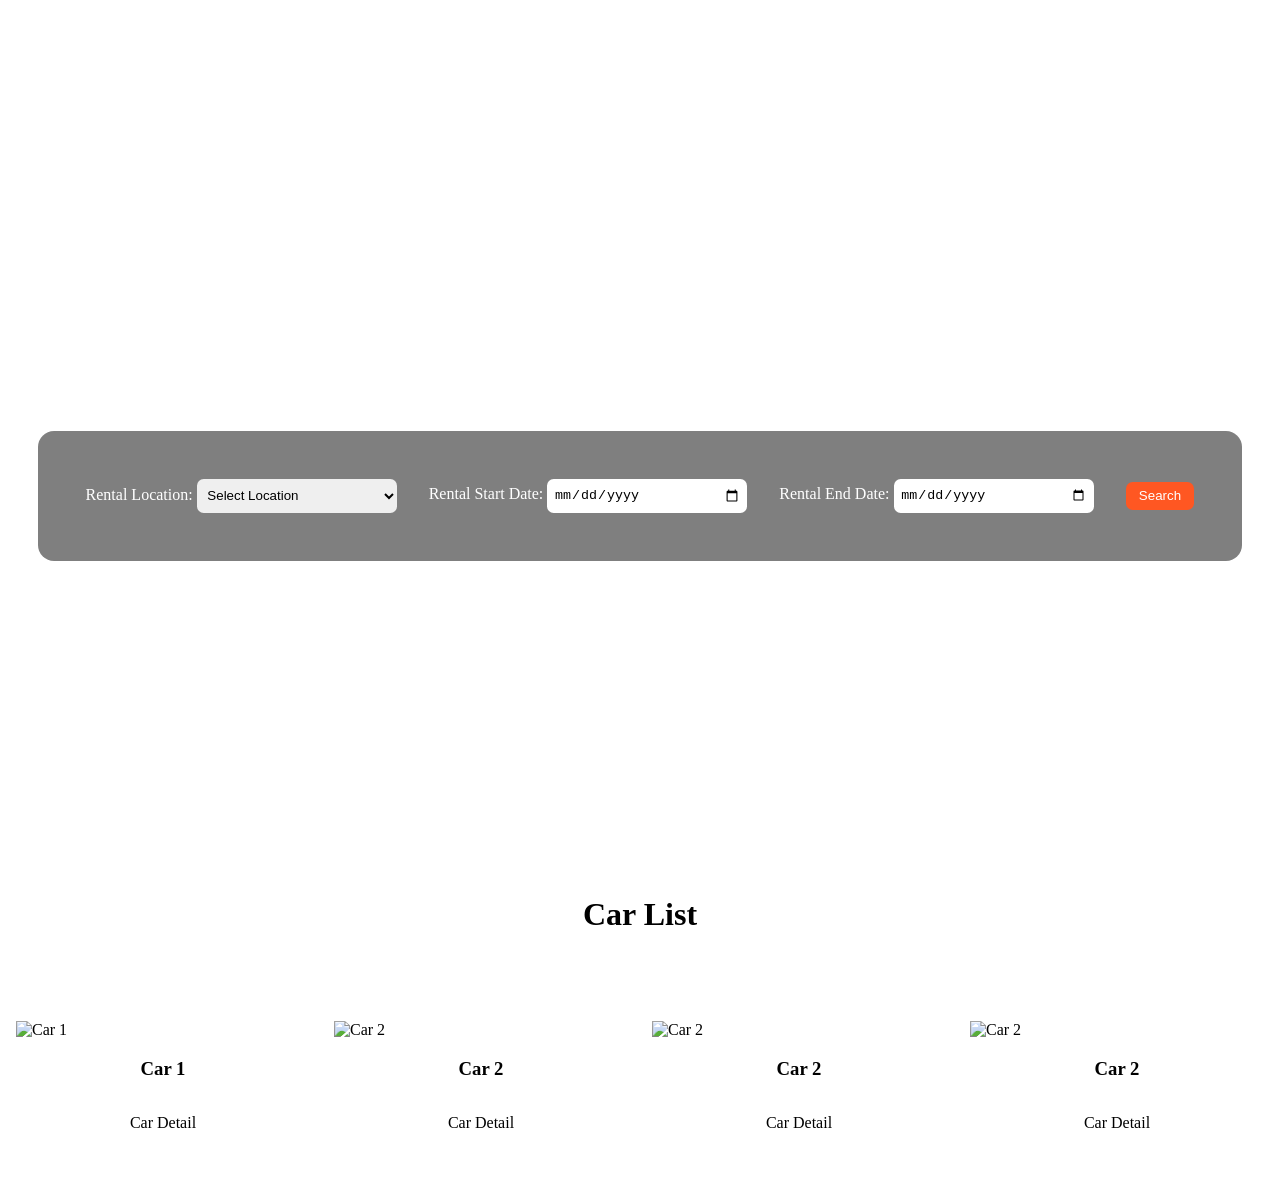
==== RentalMobil/index.html @ 675a5972 "update" ====
<!DOCTYPE html>
<html lang="en">

<head>
    <meta charset="UTF-8">
    <meta name="viewport" content="width=device-width, initial-scale=1.0">
    <title>Car Rental</title>
    <link rel="stylesheet" href="style.css">
</head>

<body>
    <div id="search">
        <div class="title">
            <h1>Car Rental</h1>
            <p>Find the perfect car for your next adventure</p>
            <hr>
        </div>
        <div class="form-container">
            <div class="form-group">
                <label for="pickup">Rental Location:</label>
                <select id="pickup" name="pickup">
                    <option value="">Select Location</option>
                    <option value="location1">Yogyakarta</option>
                    <option value="location2">Bali</option>
                </select>
            </div>
            <div class="form-group">
                <label for="pickup-date">Rental Start Date:</label>
                <input type="date" id="pickup-date" name="pickup-date">
            </div>
            <div class="form-group">
                <label for="return-date">Rental End Date:</label>
                <input type="date" id="return-date" name="return-date">
            </div>
            <button type="submit">Search</button>
        </div>
    </div>

    <div class="car-list">
        <h2>Car List</h2>
        <div class="car-item">
            <img src="url" alt="Car 1">
            <h3>Car 1</h3>
            <p>Car Detail</p>
        </div>
        <div class="car-item">
            <img src="url" alt="Car 2">
            <h3>Car 2</h3>
            <p>Car Detail</p>
        </div>
        <div class="car-item">
            <img src="url" alt="Car 2">
            <h3>Car 2</h3>
            <p>Car Detail</p>
        </div>
        <div class="car-item">
            <img src="url" alt="Car 2">
            <h3>Car 2</h3>
            <p>Car Detail</p>
        </div>
    </div>
</body>

</html>
---- RentalMobil/style.css ----
#search {
    width: 100%;
    height: 50em;
    background-image: url("https://i.pinimg.com/1200x/fb/f6/f4/fbf6f45c08e8e8b89bb0dfa4e9b332c5.jpg");
    background-size: cover;
    display: flex;
    justify-content: center;
    align-items: center;
    flex-direction: column;
}

body {
    margin: 0;
}

.title {
    color: white;
    text-align: center;
}

.title h1 {
    font-size: 3em;
    margin: 0;
}

.title p {
    font-size: 1.5em;
    margin: 0.5em 0;
}

.title hr {
    width: 50em;
    max-width: 90vw;
    border: 1px solid white;
    margin: 3em auto;
    opacity: 0.5;
}

.form-container {
    background-color: rgba(0, 0, 0, 0.5);
    display: flex;
    justify-content: center;
    align-items: center;
    padding: 3em;
    border-radius: 1em;
    color: white;
    gap: 2em;
}

.form-container select,
.form-container input {
    box-sizing: border-box;
    padding: 0.5em;
    border: none;
    border-radius: 0.5em;
    width: 15em;
    height: 2.5em;
}

.form-container button {
    padding: 0.5em 1em;
    border: none;
    border-radius: 0.5em;
    background-color: #ff5722;
    color: white;
    cursor: pointer;
}

.car-list {
    display: grid;
    grid-template-columns: repeat(auto-fit, minmax(16rem, 1fr));
    gap: 1.5em;
    align-content: center;
    padding: 2em 1em;
    align-items: start;
    max-width: 80rem;
    margin: 0 auto;
}

.car-list h2 {
    font-size: 2em;
    margin: 2em 0;
    grid-column: 1 / -1;
    text-align: center;
}

.car-item {
    display: flex;
    justify-content: center;
    align-items: center;
    flex-direction: column;
    width: min(22rem, 100%);
}

.car-item img {
    width: 100%;
    height: auto;
    object-fit: cover;
}
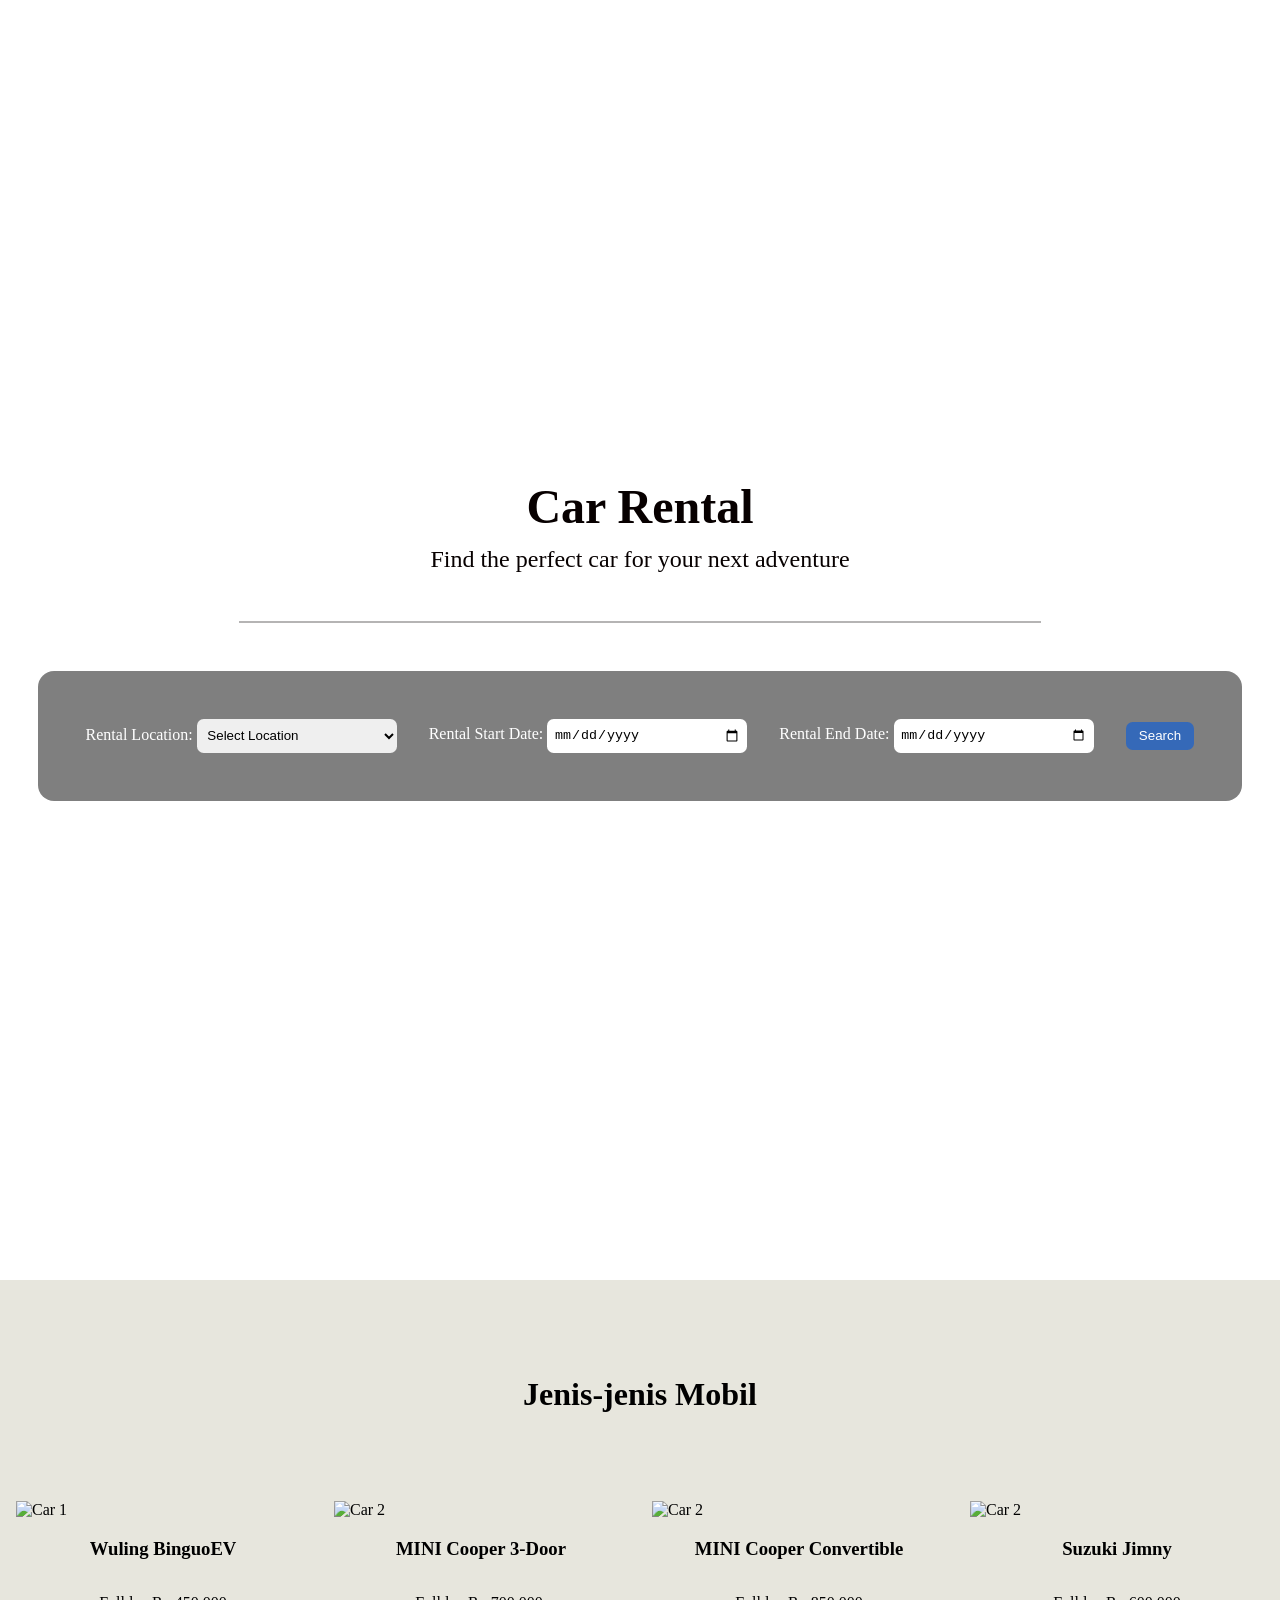
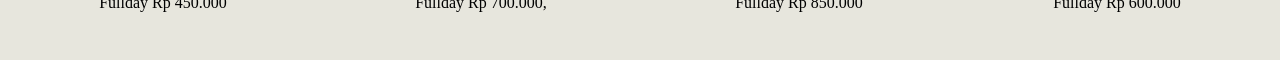
==== commit 9f151414: "update" ====
--- a/RentalMobil/index.html
+++ b/RentalMobil/index.html
@@ -37,26 +37,26 @@
     </div>
 
     <div class="car-list">
-        <h2>Car List</h2>
+        <h2>Jenis-jenis Mobil</h2>
         <div class="car-item">
-            <img src="url" alt="Car 1">
-            <h3>Car 1</h3>
-            <p>Car Detail</p>
+            <img src="https://i.pinimg.com/736x/ae/c8/0e/aec80ead234d32cfdc20059342d9f386.jpg" alt="Car 1">
+            <h3>Wuling BinguoEV</h3>
+            <p>Fullday Rp 450.000</p>
         </div>
         <div class="car-item">
-            <img src="url" alt="Car 2">
-            <h3>Car 2</h3>
-            <p>Car Detail</p>
+            <img src="https://i.pinimg.com/736x/05/84/60/05846069995b4107a33e0041f5dfda4d.jpg" alt="Car 2">
+            <h3>MINI Cooper 3-Door</h3>
+            <p>Fullday Rp 700.000,</p>
         </div>
         <div class="car-item">
-            <img src="url" alt="Car 2">
-            <h3>Car 2</h3>
-            <p>Car Detail</p>
+            <img src="https://i.pinimg.com/1200x/0d/50/bf/0d50bf356cb399d8abda206f5aa553b8.jpg" alt="Car 2">
+            <h3>MINI Cooper Convertible</h3>
+            <p>Fullday Rp 850.000</p>
         </div>
         <div class="car-item">
-            <img src="url" alt="Car 2">
-            <h3>Car 2</h3>
-            <p>Car Detail</p>
+            <img src="https://i.pinimg.com/736x/11/c0/52/11c052d6e223ea1aca4ed03f18ea1693.jpg" alt="Car 2">
+            <h3>Suzuki Jimny</h3>
+            <p>Fullday Rp 600.000</p>
         </div>
     </div>
 </body>
--- a/RentalMobil/style.css
+++ b/RentalMobil/style.css
@@ -1,7 +1,7 @@
 #search {
     width: 100%;
-    height: 50em;
-    background-image: url("https://i.pinimg.com/1200x/fb/f6/f4/fbf6f45c08e8e8b89bb0dfa4e9b332c5.jpg");
+    height: 80em;
+    background-image: url("https://i.pinimg.com/1200x/55/0a/13/550a13cb7b83130a309c5171d57b6e9f.jpg");
     background-size: cover;
     display: flex;
     justify-content: center;
@@ -14,7 +14,7 @@
 }
 
 .title {
-    color: white;
+    color: rgb(7, 0, 0);
     text-align: center;
 }
 
@@ -31,7 +31,7 @@
 .title hr {
     width: 50em;
     max-width: 90vw;
-    border: 1px solid white;
+    border: 1px solid rgb(109, 106, 106);
     margin: 3em auto;
     opacity: 0.5;
 }
@@ -61,7 +61,7 @@
     padding: 0.5em 1em;
     border: none;
     border-radius: 0.5em;
-    background-color: #ff5722;
+    background-color: #3569b8;
     color: white;
     cursor: pointer;
 }
@@ -75,6 +75,7 @@
     align-items: start;
     max-width: 80rem;
     margin: 0 auto;
+    background-color: rgb(231, 230, 221);
 }
 
 .car-list h2 {
